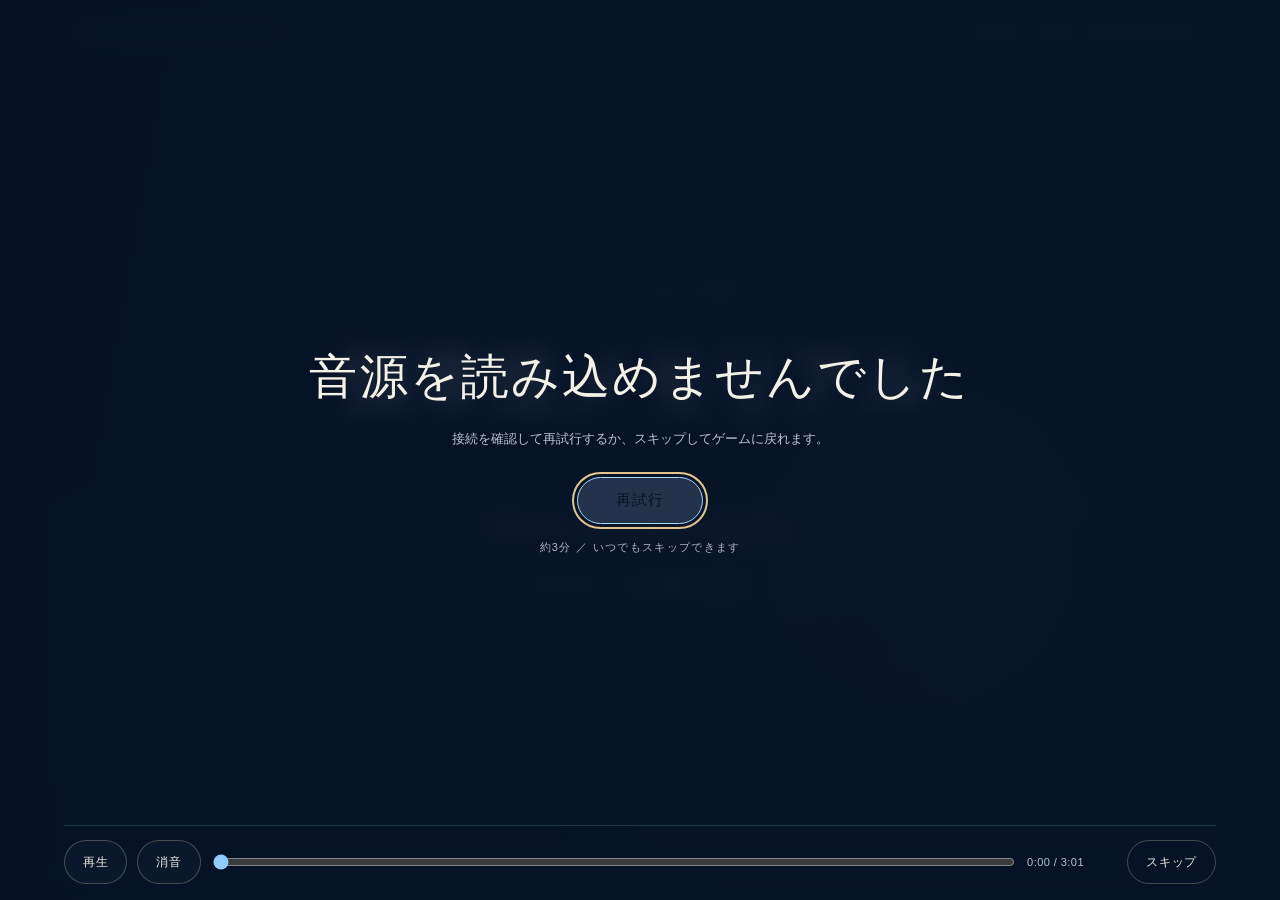
==== credits-preview.html @ 85def006 "Add cinematic ending with character quotes and cast credits" ====
<!doctype html>
<html lang="ja"><head><meta charset="utf-8"><meta name="viewport" content="width=device-width,initial-scale=1,viewport-fit=cover"><meta name="theme-color" content="#070e1b"><title>恒常性メモリアル · エンディング試写</title><link rel="stylesheet" href="ending-credits.css?v=graphic-20261020"><style>body{margin:0;background:#070e1b;color:#f5f1e6;font-family:sans-serif}main{min-height:100svh;box-sizing:border-box;display:flex;align-items:center;justify-content:center;flex-direction:column;padding:24px;text-align:center}h1{font-weight:500}p{color:#b9c4d0;font-size:14px;line-height:2}button,a{color:#e1c48d;font:inherit}button{border:1px solid #e1c48d;border-radius:30px;background:#122136;padding:14px 30px;cursor:pointer}a{margin-top:25px;font-size:14px}</style></head><body>
<main><p>HOMEOSTASIS MEMORIAL · ENDING PREVIEW</p><h1>恒常性メモリアル</h1><p>エンドロールの試写<br>このページではゲームの保存データを変更しません。</p><button id="replay">もう一度再生する</button><a href="./">ゲームへ戻る</a></main>
<script src="characters.js"></script><script src="asset-manifest.js"></script><script src="performance-assets-v45.js"></script><script src="ending-credits-data.js?v=graphic-20261020"></script><script src="ending-credits.js?v=graphic-20261020"></script>
<script>window.credits=new HMEndingCredits(HM_ENDING_CREDITS);document.querySelector('#replay').onclick=()=>credits.open({autoplay:true});credits.open();</script></body></html>
---- ending-credits.css ----
/* A quiet, warm coda to the blue-and-gold school days. */
.ending-open{overflow:hidden!important}.ending-credits,.ending-credits *{box-sizing:border-box}
.ending-credits{--ed-gold:#dfc48d;--ed-ink:#070e1b;position:fixed;inset:0;z-index:1000;isolation:isolate;overflow:hidden;background:var(--ed-ink);color:#f5f1e6;font-family:-apple-system,BlinkMacSystemFont,"Hiragino Sans","Yu Gothic",sans-serif;opacity:0;transition:opacity .7s ease}
.ending-credits.is-visible{opacity:1}.ending-credits.is-leaving{opacity:0;pointer-events:none}
.ed-landscape{position:absolute;inset:-3%;background-position:center;background-size:cover;opacity:.2;filter:blur(3px) saturate(.65);transform:scale(1.03)}
.ed-veil{position:absolute;inset:0;background:linear-gradient(90deg,#060e1bf5 0%,#081525e8 38%,#101a2666 75%,#07101bc9),linear-gradient(0deg,#07101b 0%,transparent 34%,#06101b99 100%)}
.ed-halo{position:absolute;right:-8%;top:8%;width:75vw;height:75vw;border-radius:50%;background:radial-gradient(ellipse,#dfbf7b16,transparent 66%);pointer-events:none}
.ed-orbit{position:absolute;width:min(65vw,740px);aspect-ratio:1;border:1px solid #d5bc7f20;border-radius:50%;right:2%;top:50%;transform:translateY(-50%) rotate(-18deg)}
.ed-orbit::before{content:"";position:absolute;inset:8%;border:1px solid #e3c8890c;border-radius:50%}
.ed-grain{position:absolute;inset:0;background-image:radial-gradient(circle at 23% 24%,#e6d4ad9c 0 1px,transparent 2px),radial-gradient(circle at 82% 66%,#e6d4ad88 0 1px,transparent 2px),radial-gradient(circle at 64% 17%,#e6d4ad66 0 1px,transparent 2px);background-size:271px 347px,457px 283px,389px 419px;opacity:.3;animation:ed-drift 24s linear infinite;pointer-events:none}
.ed-masthead{position:absolute;left:6.5%;right:6.5%;top:max(26px,env(safe-area-inset-top));display:flex;justify-content:space-between;gap:20px;align-items:center;color:#dbcfae;font-size:11px;letter-spacing:.25em;z-index:5}
.ed-masthead span:last-child{font-variant-numeric:tabular-nums;letter-spacing:.12em}
.ed-scene{position:absolute;inset:70px 5% 94px;opacity:0;transition:opacity .7s ease;pointer-events:none}
.ed-scene.is-active{opacity:1}.ed-intro,.ed-finale{display:flex;align-items:center;justify-content:center;text-align:center;flex-direction:column}
.ed-kicker{color:var(--ed-gold);font-size:12px;letter-spacing:.32em;margin:0 0 22px}
.ed-title{font-family:"Hiragino Mincho ProN","Yu Mincho",serif;font-weight:500;font-size:clamp(38px,5.4vw,76px);letter-spacing:.17em;line-height:1.6;margin:0;text-shadow:0 5px 60px #d6b47824}
.ed-rule{width:54px;height:1px;background:var(--ed-gold);margin:30px auto;opacity:.8}
.ed-song{font-family:Georgia,"Times New Roman",serif;font-size:clamp(20px,2.4vw,32px);letter-spacing:.065em;margin:0;color:#e5dec9}
.ed-subtitle{font-size:13px;color:#b2bbc7;letter-spacing:.14em;line-height:2;margin:12px 0 0}
.ed-cast{inset:64px 5% 79px;display:grid;grid-template-columns:42% 58%;align-items:center}
.ed-person-copy{padding-left:4%;align-self:center;z-index:2}.ed-person-index{font-size:11px;letter-spacing:.28em;color:var(--ed-gold);margin:0 0 24px}.ed-person-name{font-family:"Hiragino Mincho ProN","Yu Mincho",serif;font-size:clamp(31px,4.6vw,66px);font-weight:500;letter-spacing:.13em;line-height:1.5;margin:0;white-space:pre-line}
.ed-person-roman{font-size:11px;letter-spacing:.2em;line-height:1.8;color:#a9b7c9;margin:22px 0 0}.ed-name-line{height:1px;width:90px;background:linear-gradient(90deg,var(--ed-gold),transparent);margin-top:28px}
.ed-portrait{height:100%;min-height:0;display:flex;justify-content:center;align-items:center;position:relative;overflow:visible}
.ed-portrait::before{content:"";position:absolute;inset:12% -10% 0;background:radial-gradient(ellipse,#9db2d111,transparent 65%)}
.ed-portrait img{position:absolute;inset:0;width:100%;height:100%;object-fit:contain;object-position:50% 100%;opacity:0;transition:opacity .6s ease,transform 8s linear;transform:translateX(14px);filter:drop-shadow(0 18px 36px #0005)}
.ed-portrait img.is-active{opacity:1;transform:translateX(-6px)}
.ed-cast.is-changing .ed-person-copy{opacity:0}.ed-person-copy{transition:opacity .25s ease}
.ed-staff{overflow:hidden;inset:58px 8% 84px;mask-image:linear-gradient(transparent,#000 11%,#000 85%,transparent)}
.ed-roll{position:absolute;left:0;right:0;text-align:center;will-change:transform}.ed-credit{padding:clamp(24px,5vh,52px) 12px}.ed-credit dt{color:var(--ed-gold);font-size:clamp(13px,1.8vw,18px);letter-spacing:.15em;margin-bottom:20px}.ed-credit dd{font-family:Georgia,"Hiragino Mincho ProN","Yu Mincho",serif;font-size:clamp(32px,4vw,54px);letter-spacing:.06em;margin:0;line-height:1.4}.ed-credit:last-child dd{font-size:clamp(32px,4.8vw,65px)}
.ed-finale .ed-title{font-size:clamp(30px,4.6vw,62px)}.ed-thanks{font-family:Georgia,serif;font-style:italic;font-size:clamp(26px,3.6vw,45px);color:var(--ed-gold);margin:0 0 22px;letter-spacing:.04em}.ed-finale .ed-subtitle{color:#d4dce4}
.ed-toolbar{position:absolute;bottom:max(14px,env(safe-area-inset-bottom));left:5%;right:5%;z-index:8;display:flex;align-items:center;gap:10px;padding-top:12px;border-top:1px solid #d9cfae26}
.ed-toolbar button,.ed-gate button{font:inherit;border:1px solid #e4d1a849;border-radius:999px;background:#0d1b2ee8;color:#eee8d9;min-height:44px;padding:9px 18px;font-size:12px;letter-spacing:.06em;cursor:pointer;white-space:nowrap}
.ed-toolbar button:hover,.ed-toolbar button:focus-visible,.ed-gate button:focus-visible{background:#23334b;border-color:var(--ed-gold);outline:2px solid #e1c48d;outline-offset:3px}.ed-toolbar .ed-skip{margin-left:8px;background:transparent}.ed-toolbar input{flex:1;min-width:40px;accent-color:#d9bf87;cursor:pointer;height:30px}.ed-time{font-size:11px;letter-spacing:.04em;font-variant-numeric:tabular-nums;white-space:nowrap;color:#b7c4d3;min-width:82px}
.ed-gate{position:absolute;inset:0;z-index:6;background:#07101bd4;backdrop-filter:blur(10px);display:flex;align-items:center;justify-content:center;text-align:center;flex-direction:column;padding:30px}.ed-gate[hidden]{display:none}.ed-gate h2{font-family:Georgia,serif;font-size:clamp(28px,4vw,48px);font-weight:400;letter-spacing:.045em;margin:0 0 18px}.ed-gate p{font-size:13px;line-height:1.9;color:#b9c4d0;max-width:440px;margin:0 0 26px}.ed-gate button{padding:13px 38px;font-size:15px;background:#dfc48d;color:#091425;border-color:#dfc48d}.ed-gate small{font-size:11px;color:#aeb7c6;margin-top:16px;letter-spacing:.12em}.ed-credits[hidden]{display:none}
.ending-credits[data-state=paused] .ed-grain,.ending-credits[data-state=ready] .ed-grain{animation-play-state:paused}
@keyframes ed-drift{from{background-position:0 0,0 0,0 0}to{background-position:-40px -90px,35px -70px,-25px -110px}}
@media(max-width:600px){.ed-masthead{left:6%;right:6%;font-size:9px;letter-spacing:.14em;gap:8px}.ed-masthead span:last-child{display:none}.ed-scene{inset:64px 5% 115px}.ed-cast{grid-template-columns:1fr;grid-template-rows:1fr auto;inset:62px 5% 116px}.ed-portrait{grid-row:1;grid-column:1;height:100%;min-height:0}.ed-person-copy{grid-row:2;grid-column:1;text-align:center;padding:10px 0 0;background:linear-gradient(transparent,#07101b99);z-index:2}.ed-person-index{font-size:9px;margin:0 0 8px}.ed-person-name{font-size:30px;line-height:1.3}.ed-person-roman{display:none}.ed-name-line{margin:12px auto 0;width:50px}.ed-toolbar{flex-wrap:wrap;gap:6px;left:5%;right:5%}.ed-toolbar input{order:-1;flex-basis:100%;height:22px}.ed-toolbar button{padding:8px 12px;font-size:11px}.ed-time{margin-left:auto;min-width:auto;font-size:10px}.ed-toolbar .ed-skip{margin-left:auto}.ed-staff{inset:60px 5% 115px}}
@media(max-height:500px)and(min-width:601px){.ed-masthead{top:16px}.ed-scene{inset:42px 5% 68px}.ed-cast{inset:42px 5% 66px;grid-template-columns:44% 56%}.ed-person-index{margin-bottom:12px;font-size:9px}.ed-person-name{font-size:33px}.ed-person-roman{margin-top:12px;font-size:9px}.ed-name-line{margin-top:14px}.ed-toolbar{bottom:8px;padding-top:6px}.ed-title{font-size:32px}.ed-kicker{margin-bottom:12px;font-size:10px}.ed-rule{margin:14px auto}.ed-subtitle{font-size:11px;margin-top:8px}.ed-credit{padding:22px 0}.ed-credit dt{margin-bottom:12px}.ed-credit dd{font-size:30px}}
@media(prefers-reduced-motion:reduce){.ending-credits,.ending-credits *{animation:none!important;transition-duration:.1s!important}.ed-portrait img{transform:none!important}.ed-roll{will-change:auto}}

/* Graphic reprise: one cobalt language, character-coloured shadows and three audio-led shots. */
.ending-credits{--ed-accent:#87ddff;--ed-gold:#a9d9ff;background:#071326}
.ed-landscape{opacity:.11;filter:blur(2px) saturate(.4)}
.ed-veil{background:linear-gradient(100deg,#050d1bf5,#07152be3 45%,#10294e85),linear-gradient(0deg,#07101b,transparent 50%)}
.ed-orbit{border-color:#72acff25;right:-8%;transform:translateY(-50%) rotate(-18deg)}
.ed-orbit::before{border-color:#93d9ff12}.ed-masthead{color:#c1e1ff}.ed-kicker{color:#9cd6ff}
.ed-intro .ed-title,.ed-finale .ed-title{font-family:-apple-system,BlinkMacSystemFont,"Hiragino Sans",sans-serif;font-weight:800;letter-spacing:.06em;text-shadow:6px 6px 0 #1f6feb55}
.ed-intro::before,.ed-finale::before{content:"";position:absolute;inset:3% -20%;background:linear-gradient(160deg,transparent 38%,#1f6feb1c 38%,#1f6feb1c 69%,transparent 69%);z-index:-1}
.ed-cast{display:block;inset:64px 5% 86px;overflow:visible}
.ed-cast-shape{position:absolute;inset:-4% -9% -4% -6%;background:linear-gradient(135deg,#286dff,#194fb8 70%);clip-path:polygon(60% 0,100% 0,100% 100%,33% 100%);opacity:.84}
.ed-cast-shape::before{content:"";position:absolute;inset:0;background:#a4e7ff;clip-path:polygon(60% 0,61% 0,34% 100%,33% 100%)}
.ed-big-number{position:absolute;left:-2%;top:1%;font-size:clamp(180px,34vw,420px);font-weight:900;font-style:italic;letter-spacing:-.1em;line-height:.9;color:#81c7ff0b;user-select:none}
.ed-person-copy{position:absolute;left:2%;top:48%;width:43%;padding:0;transform:translateY(-50%);z-index:3;opacity:1;transition:opacity .35s ease,translate .4s ease}
.ed-person-index{display:inline-block;margin:0 0 17px;background:#2269db;color:#fff;font-size:12px;font-weight:700;letter-spacing:.25em;padding:10px 16px;transform:skewY(-4deg)}
.ed-person-name{display:table;margin:0;padding:10px 20px 13px;background:#f4f6ef;color:#0a1934;font-family:-apple-system,BlinkMacSystemFont,"Hiragino Sans",sans-serif;font-size:clamp(30px,4.4vw,62px);font-weight:850;line-height:1.35;letter-spacing:.01em;transform:skewY(-4deg);box-shadow:9px 9px 0 var(--ed-accent)}
.ed-name-line{height:4px;width:40px;background:var(--ed-accent);margin:32px 0 19px}
.ed-person-quote{margin:0;color:#f2f6ff;font-size:clamp(18px,1.8vw,24px);font-weight:500;letter-spacing:.025em;line-height:1.85;text-wrap:balance;overflow-wrap:anywhere;text-shadow:0 2px 8px #0008}
.ed-quote-lead{position:absolute;left:4%;top:45%;width:84%;transform:translateY(-50%);z-index:4;opacity:0;transition:opacity .28s ease;pointer-events:none}
.ed-quote-lead span{font-size:12px;font-weight:700;letter-spacing:.3em;color:var(--ed-accent);display:inline-block;margin-bottom:25px}
.ed-quote-lead blockquote{margin:0;max-width:26em;border-left:6px solid var(--ed-accent);padding:8px 0 8px 25px;font-size:clamp(28px,3.8vw,52px);font-weight:750;line-height:1.8;letter-spacing:.02em;text-wrap:balance;text-shadow:4px 4px 0 #153568}
.ed-portrait{position:absolute;right:-1%;top:0;width:57%;height:100%;overflow:hidden;isolation:isolate;z-index:2;opacity:1;transition:opacity .35s ease}
.ed-portrait::before{display:none}.ed-art{position:absolute;inset:0;opacity:0;transition:opacity .48s ease;overflow:hidden}
.ed-art img{transition:opacity .35s ease;filter:drop-shadow(3px 1px 0 #ffffff99) drop-shadow(0 15px 25px #0005)}
.ed-art-full img,.ed-art-full img.is-active{inset:0;width:100%;height:100%;object-fit:contain;object-position:center bottom;transform:none}
.ed-art-bust img,.ed-art-bust img.is-active{inset:auto;top:0;left:50%;height:220%;width:auto;max-width:none;object-fit:contain;transform:translateX(-50%)}
.ed-color-shadow{position:absolute;inset:0;background:var(--ed-accent);mask-image:var(--ed-person-art);-webkit-mask-image:var(--ed-person-art);mask-repeat:no-repeat;-webkit-mask-repeat:no-repeat;mask-position:center bottom;-webkit-mask-position:center bottom;mask-size:contain;-webkit-mask-size:contain;transform:translate(24px,-3px);opacity:.8;z-index:-1}
.ed-art-bust .ed-color-shadow{mask-size:auto 220%;-webkit-mask-size:auto 220%;mask-position:center top;-webkit-mask-position:center top;transform:translate(26px,2px)}
.ending-credits[data-shot=quote] .ed-quote-lead{opacity:1}
.ending-credits[data-shot=quote] .ed-person-copy,.ending-credits[data-shot=quote] .ed-portrait{opacity:0;translate:12px 0}
.ending-credits[data-shot=bust] .ed-art-bust,.ending-credits[data-shot=full] .ed-art-full{opacity:1}
.ed-credit dt{color:#b7ddff;font-weight:700}.ed-credit dd{font-family:-apple-system,BlinkMacSystemFont,"Hiragino Sans",sans-serif;font-weight:750}.ed-thanks{color:#acd7ff}
.ed-toolbar{background:linear-gradient(transparent,#071326db);border-color:#8cc8ff30}.ed-toolbar input{height:44px;accent-color:#8fcdff}.ed-gate button{background:#c2e7ff;border-color:#c2e7ff}.ed-gate{background:#071326e8}
@media(max-width:600px){
 .ed-cast{inset:60px 5% 136px}.ed-person-copy{top:auto;bottom:0;left:2%;width:96%;transform:none;background:linear-gradient(transparent,#071326ee 17%);padding-top:20px;translate:none!important;text-align:left}
 .ed-person-index{margin:0 0 9px;padding:6px 10px;font-size:9px}.ed-person-name{font-size:29px;padding:6px 13px 8px;box-shadow:6px 6px 0 var(--ed-accent)}
 .ed-name-line{margin:20px 0 10px;width:26px;height:3px}.ed-person-quote{font-size:17px;line-height:1.75;max-width:100%}.ed-portrait{right:-3%;top:0;width:106%;height:70%}
 .ed-quote-lead{top:42%;left:1%;width:98%}.ed-quote-lead blockquote{font-size:27px;line-height:1.85;padding-left:16px;border-left-width:4px}.ed-quote-lead span{font-size:10px;letter-spacing:.19em;margin-bottom:22px}
 .ed-cast-shape{inset:-2% -8% -9%;clip-path:polygon(45% 0,100% 0,100% 100%,0 100%)}.ed-big-number{top:2%;font-size:220px}.ed-toolbar input{height:44px}
 .ed-scene.ed-intro,.ed-scene.ed-finale,.ed-staff{bottom:136px}.ed-art-bust img,.ed-art-bust img.is-active{height:207%}.ed-art-bust .ed-color-shadow{mask-size:auto 207%;-webkit-mask-size:auto 207%}
}
@media(max-height:500px)and(min-width:601px){
 .ed-cast{inset:44px 5% 68px}.ed-person-copy{top:49%;width:45%;left:1%}.ed-person-index{font-size:9px;padding:7px 11px;margin-bottom:11px}.ed-person-name{font-size:30px;padding:7px 14px;box-shadow:6px 6px 0 var(--ed-accent)}
 .ed-name-line{margin:22px 0 12px;width:26px;height:3px}.ed-person-quote{font-size:15px;line-height:1.7}.ed-quote-lead blockquote{font-size:27px;line-height:1.7}.ed-quote-lead span{font-size:10px;margin-bottom:16px}.ed-big-number{font-size:220px}.ed-portrait{width:54%}.ed-toolbar input{height:44px}
}
@media(prefers-reduced-motion:reduce){.ed-art-bust img,.ed-art-bust img.is-active{transform:translateX(-50%)!important}.ed-person-copy{translate:none!important}}
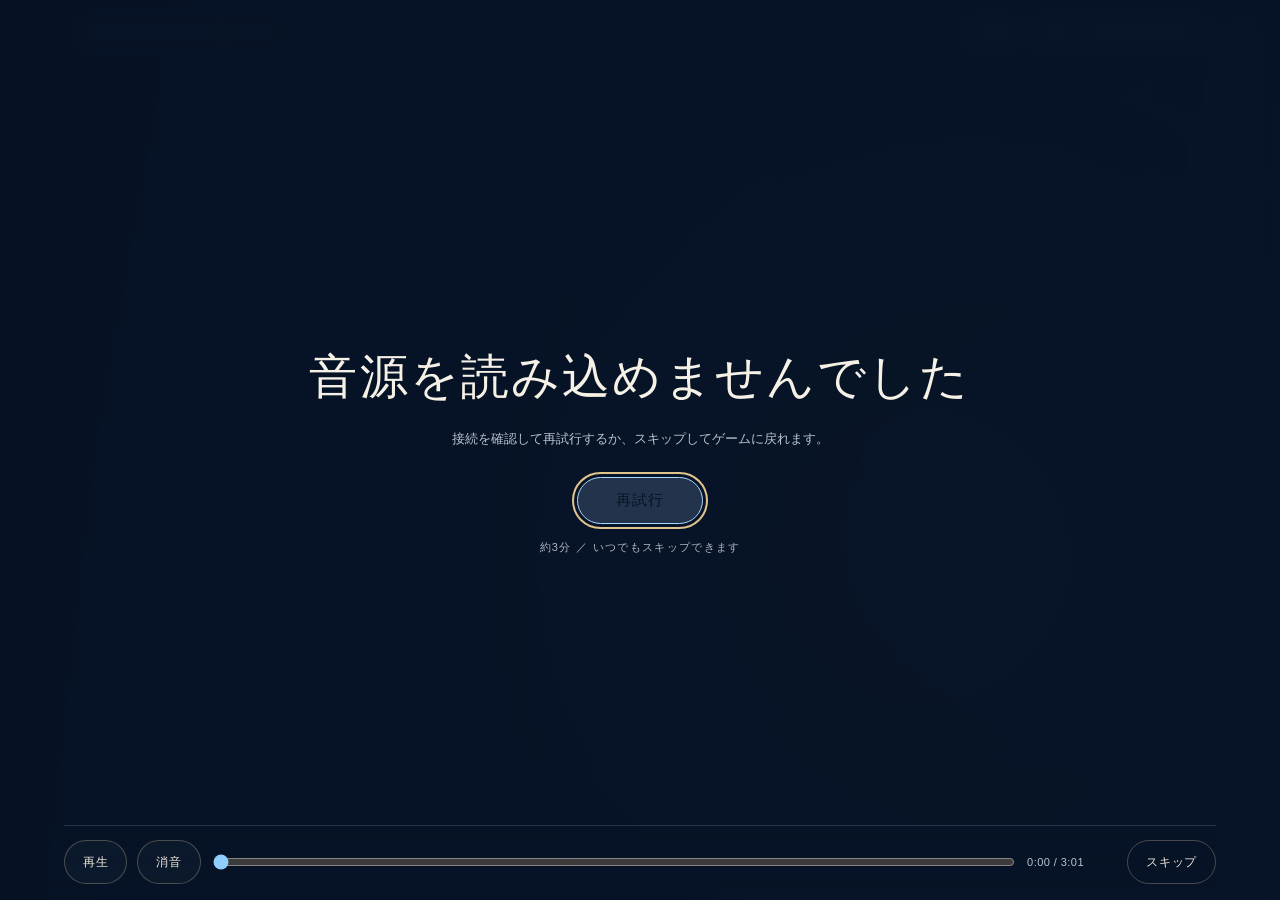
==== commit 6bb32c29: "Smooth ending transitions and fix missing character voice variants" ====
--- a/credits-preview.html
+++ b/credits-preview.html
@@ -1,5 +1,5 @@
 <!doctype html>
-<html lang="ja"><head><meta charset="utf-8"><meta name="viewport" content="width=device-width,initial-scale=1,viewport-fit=cover"><meta name="theme-color" content="#070e1b"><title>恒常性メモリアル · エンディング試写</title><link rel="stylesheet" href="ending-credits.css?v=graphic-20261020"><style>body{margin:0;background:#070e1b;color:#f5f1e6;font-family:sans-serif}main{min-height:100svh;box-sizing:border-box;display:flex;align-items:center;justify-content:center;flex-direction:column;padding:24px;text-align:center}h1{font-weight:500}p{color:#b9c4d0;font-size:14px;line-height:2}button,a{color:#e1c48d;font:inherit}button{border:1px solid #e1c48d;border-radius:30px;background:#122136;padding:14px 30px;cursor:pointer}a{margin-top:25px;font-size:14px}</style></head><body>
+<html lang="ja"><head><meta charset="utf-8"><meta name="viewport" content="width=device-width,initial-scale=1,viewport-fit=cover"><meta name="theme-color" content="#070e1b"><title>恒常性メモリアル · エンディング試写</title><link rel="stylesheet" href="ending-credits.css?v=smooth-20261020"><style>body{margin:0;background:#070e1b;color:#f5f1e6;font-family:sans-serif}main{min-height:100svh;box-sizing:border-box;display:flex;align-items:center;justify-content:center;flex-direction:column;padding:24px;text-align:center}h1{font-weight:500}p{color:#b9c4d0;font-size:14px;line-height:2}button,a{color:#e1c48d;font:inherit}button{border:1px solid #e1c48d;border-radius:30px;background:#122136;padding:14px 30px;cursor:pointer}a{margin-top:25px;font-size:14px}</style></head><body>
 <main><p>HOMEOSTASIS MEMORIAL · ENDING PREVIEW</p><h1>恒常性メモリアル</h1><p>エンドロールの試写<br>このページではゲームの保存データを変更しません。</p><button id="replay">もう一度再生する</button><a href="./">ゲームへ戻る</a></main>
-<script src="characters.js"></script><script src="asset-manifest.js"></script><script src="performance-assets-v45.js"></script><script src="ending-credits-data.js?v=graphic-20261020"></script><script src="ending-credits.js?v=graphic-20261020"></script>
+<script src="characters.js"></script><script src="asset-manifest.js"></script><script src="performance-assets-v45.js"></script><script src="ending-credits-data.js?v=smooth-20261020"></script><script src="ending-credits.js?v=smooth-20261020"></script>
 <script>window.credits=new HMEndingCredits(HM_ENDING_CREDITS);document.querySelector('#replay').onclick=()=>credits.open({autoplay:true});credits.open();</script></body></html>
--- a/ending-credits.css
+++ b/ending-credits.css
@@ -83,3 +83,15 @@
  .ed-name-line{margin:22px 0 12px;width:26px;height:3px}.ed-person-quote{font-size:15px;line-height:1.7}.ed-quote-lead blockquote{font-size:27px;line-height:1.7}.ed-quote-lead span{font-size:10px;margin-bottom:16px}.ed-big-number{font-size:220px}.ed-portrait{width:54%}.ed-toolbar input{height:44px}
 }
 @media(prefers-reduced-motion:reduce){.ed-art-bust img,.ed-art-bust img.is-active{transform:translateX(-50%)!important}.ed-person-copy{translate:none!important}}
+
+/* One decoded portrait, one card envelope: no text/shadow can change over the previous cast. */
+.ed-scene{transition:none}
+.ed-graphic-backdrop{position:absolute;inset:64px 5% 86px;opacity:0;transition:opacity .45s ease;pointer-events:none}
+.ending-credits[data-phase=cast] .ed-graphic-backdrop{opacity:1}
+.ed-reset,.ed-reset *{transition:none!important}
+.ed-art-stage{opacity:1;isolation:isolate}
+.ed-art-stage img,.ed-art-stage img.is-active{inset:auto;top:0;left:50%;height:var(--ed-zoom,220%);width:auto;max-width:none;object-fit:contain;transform:translateX(-50%);transition:height .7s cubic-bezier(.22,.61,.36,1),opacity .2s ease}
+.ed-art-stage .ed-color-shadow{mask-size:auto var(--ed-zoom,220%);-webkit-mask-size:auto var(--ed-zoom,220%);mask-position:center top;-webkit-mask-position:center top;transform:translate(24px,0);transition:mask-size .7s cubic-bezier(.22,.61,.36,1),-webkit-mask-size .7s cubic-bezier(.22,.61,.36,1)}
+@media(max-width:600px){.ed-graphic-backdrop{inset:60px 5% 136px}}
+@media(max-height:500px)and(min-width:601px){.ed-graphic-backdrop{inset:44px 5% 68px}}
+@media(prefers-reduced-motion:reduce){.ed-art-stage img,.ed-art-stage img.is-active{transform:translateX(-50%)!important;transition:none!important}.ed-art-stage .ed-color-shadow{transition:none!important}}
